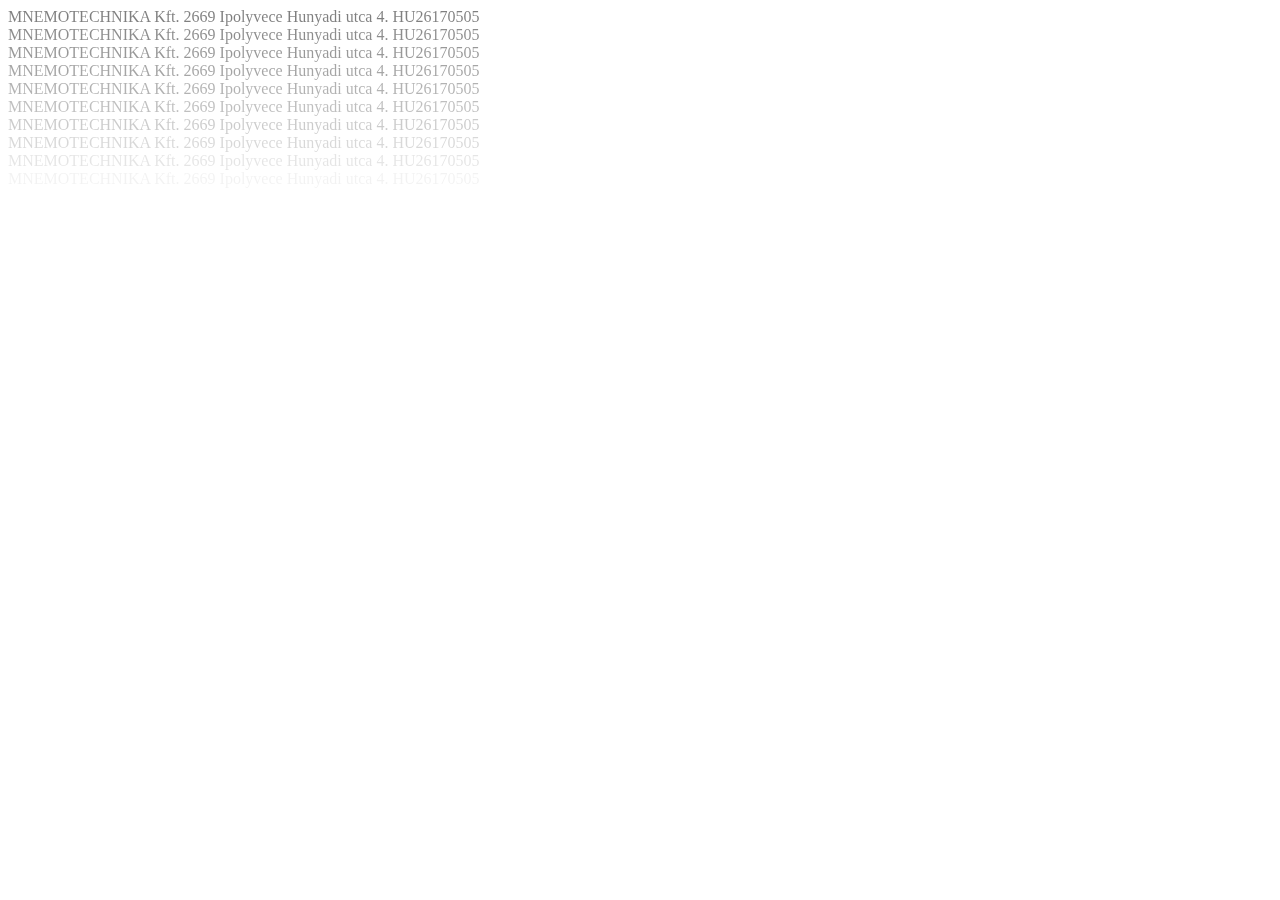
==== index.html @ aa132692 "index" ====
<!DOCTYPE html>
<html>
	<head>
		<title>Mnemotechnika</title>		
		<meta charset="utf-8>
		<meta http-equiv="Content-Type" content="text/html; charset=UTF-8"/>
		
		<link rel="apple-touch-icon" sizes="57x57" href="/icons/icon_57.png">
		<link rel="apple-touch-icon" sizes="60x60" href="/icons/icon_60.png">
		<link rel="apple-touch-icon" sizes="72x72" href="/icons/icon_72.png">
		<link rel="apple-touch-icon" sizes="76x76" href="/icons/icon_76.png">
		<link rel="apple-touch-icon" sizes="114x114" href="/icons/icon_114.png">
		<link rel="apple-touch-icon" sizes="120x120" href="/icons/icon_120.png">
		<link rel="apple-touch-icon" sizes="128x128" href="/icons/icon_128.png">
		<link rel="apple-touch-icon" sizes="144x144" href="/icons/icon_144.png">
		<link rel="apple-touch-icon" sizes="152x152" href="/icons/icon_152.png">
		<link rel="apple-touch-icon" sizes="180x180" href="/icons/icon_180.png">
		<link rel="apple-touch-startup-image" href="/startup.png">
		
		<link rel="icon" type="image/png" sizes="192x192"  href="/icons/icon_192.png">
		<link rel="icon" type="image/png" sizes="32x32" href="/icons/icon_32.png">
		<link rel="icon" type="image/png" sizes="96x96" href="/icons/icon_96.png">
		<link rel="icon" type="image/png" sizes="16x16" href="/icons/icon_16.png">
		<link rel="manifest" href="/manifest.json">
		
		<meta name="msapplication-TileColor" content="#000000">
		<meta name="msapplication-TileImage" content="ico/ms-icon-144x144.png">
		<meta name="msapplication-navbutton-color" content="#000000">


		<meta name="apple-mobile-web-app-capable" content="yes">
		<meta name="apple-mobile-web-app-status-bar-style" content="black">
		<meta name="apple-mobile-web-app-title" content="Mnemotechnika">
		
		<meta name="mobile-web-app-capable" content="yes">
		<meta name="application-name" content="Mnemotechnika">
		<meta name="theme-color" content="#000000">

		<meta name="viewport" content="width=device-width, initial-scale=1.0, user-scalable=no">
	
		<link rel="shortcut icon" href="/icons/favicon.ico?v=<?php echo time(); ?>">
		<link rel='stylesheet' href='/style.css' type='text/css' media='all' />
		<script type='text/javascript' src='jquery.js'></script>
		<script type='text/javascript' src='jquery.tilt.js'></script>
		<script>
			$(document).ready( function() {
				$( '#background>div' ).parallax({
					pan: true
				});
			});
		</script>
	</head>
	<body>
		<div id="background" class="parallax" >
			<div data-friction-x="0.1" data-friction-y="0.1" data-scalar-y="1" data-scalar-x="1">
				<div style="background-image: url(mnemotechnika.png); transform: translateZ(-0px); -ms-transform: translateZ(-0px); -moz-transform: translateZ(-0px); -webkit-transform: translateZ(-0px); opacity: 0.5"><span>MNEMOTECHNIKA Kft. 2669 Ipolyvece Hunyadi utca 4. HU26170505</span></div>
				<div style="background-image: url(mnemotechnika.png); transform: translateZ(-200px); -ms-transform: translateZ(-200px); -moz-transform: translateZ(-200px); -webkit-transform: translateZ(-200px); opacity: 0.45"><span>MNEMOTECHNIKA Kft. 2669 Ipolyvece Hunyadi utca 4. HU26170505</span></div>
				<div style="background-image: url(mnemotechnika.png); transform: translateZ(-400px); -ms-transform: translateZ(-400px); -moz-transform: translateZ(-400px); -webkit-transform: translateZ(-400px); opacity: 0.40"><span>MNEMOTECHNIKA Kft. 2669 Ipolyvece Hunyadi utca 4. HU26170505</span></div>
				<div style="background-image: url(mnemotechnika.png); transform: translateZ(-600px); -ms-transform: translateZ(-600px); -moz-transform: translateZ(-600px); -webkit-transform: translateZ(-600px); opacity: 0.35"><span>MNEMOTECHNIKA Kft. 2669 Ipolyvece Hunyadi utca 4. HU26170505</span></div>
				<div style="background-image: url(mnemotechnika.png); transform: translateZ(-800px); -ms-transform: translateZ(-800px); -moz-transform: translateZ(-800px); -webkit-transform: translateZ(-800px); opacity: 0.30"><span>MNEMOTECHNIKA Kft. 2669 Ipolyvece Hunyadi utca 4. HU26170505</span></div>
				<div style="background-image: url(mnemotechnika.png); transform: translateZ(-1000px); -ms-transform: translateZ(-1000px); -moz-transform: translateZ(-1000px); -webkit-transform: translateZ(-1000px); opacity: 0.25"><span>MNEMOTECHNIKA Kft. 2669 Ipolyvece Hunyadi utca 4. HU26170505</span></div>
				<div style="background-image: url(mnemotechnika.png); transform: translateZ(-1200px); -ms-transform: translateZ(-1200px); -moz-transform: translateZ(-1200px); -webkit-transform: translateZ(-1200px); opacity: 0.20"><span>MNEMOTECHNIKA Kft. 2669 Ipolyvece Hunyadi utca 4. HU26170505</span></div>
				<div style="background-image: url(mnemotechnika.png); transform: translateZ(-1400px); -ms-transform: translateZ(-1400px); -moz-transform: translateZ(-1400px); -webkit-transform: translateZ(-1400px); opacity: 0.15"><span>MNEMOTECHNIKA Kft. 2669 Ipolyvece Hunyadi utca 4. HU26170505</span></div>
				<div style="background-image: url(mnemotechnika.png); transform: translateZ(-1600px); -ms-transform: translateZ(-1600px); -moz-transform: translateZ(-1600px); -webkit-transform: translateZ(-1600px); opacity: 0.10"><span>MNEMOTECHNIKA Kft. 2669 Ipolyvece Hunyadi utca 4. HU26170505</span></div>
				<div style="background-image: url(mnemotechnika.png); transform: translateZ(-1800px); -ms-transform: translateZ(-1900px); -moz-transform: translateZ(-1800px); -webkit-transform: translateZ(-1800px); opacity: 0.05"><span>MNEMOTECHNIKA Kft. 2669 Ipolyvece Hunyadi utca 4. HU26170505</span></div>
			</div>
		</div>
	</body>
</html>
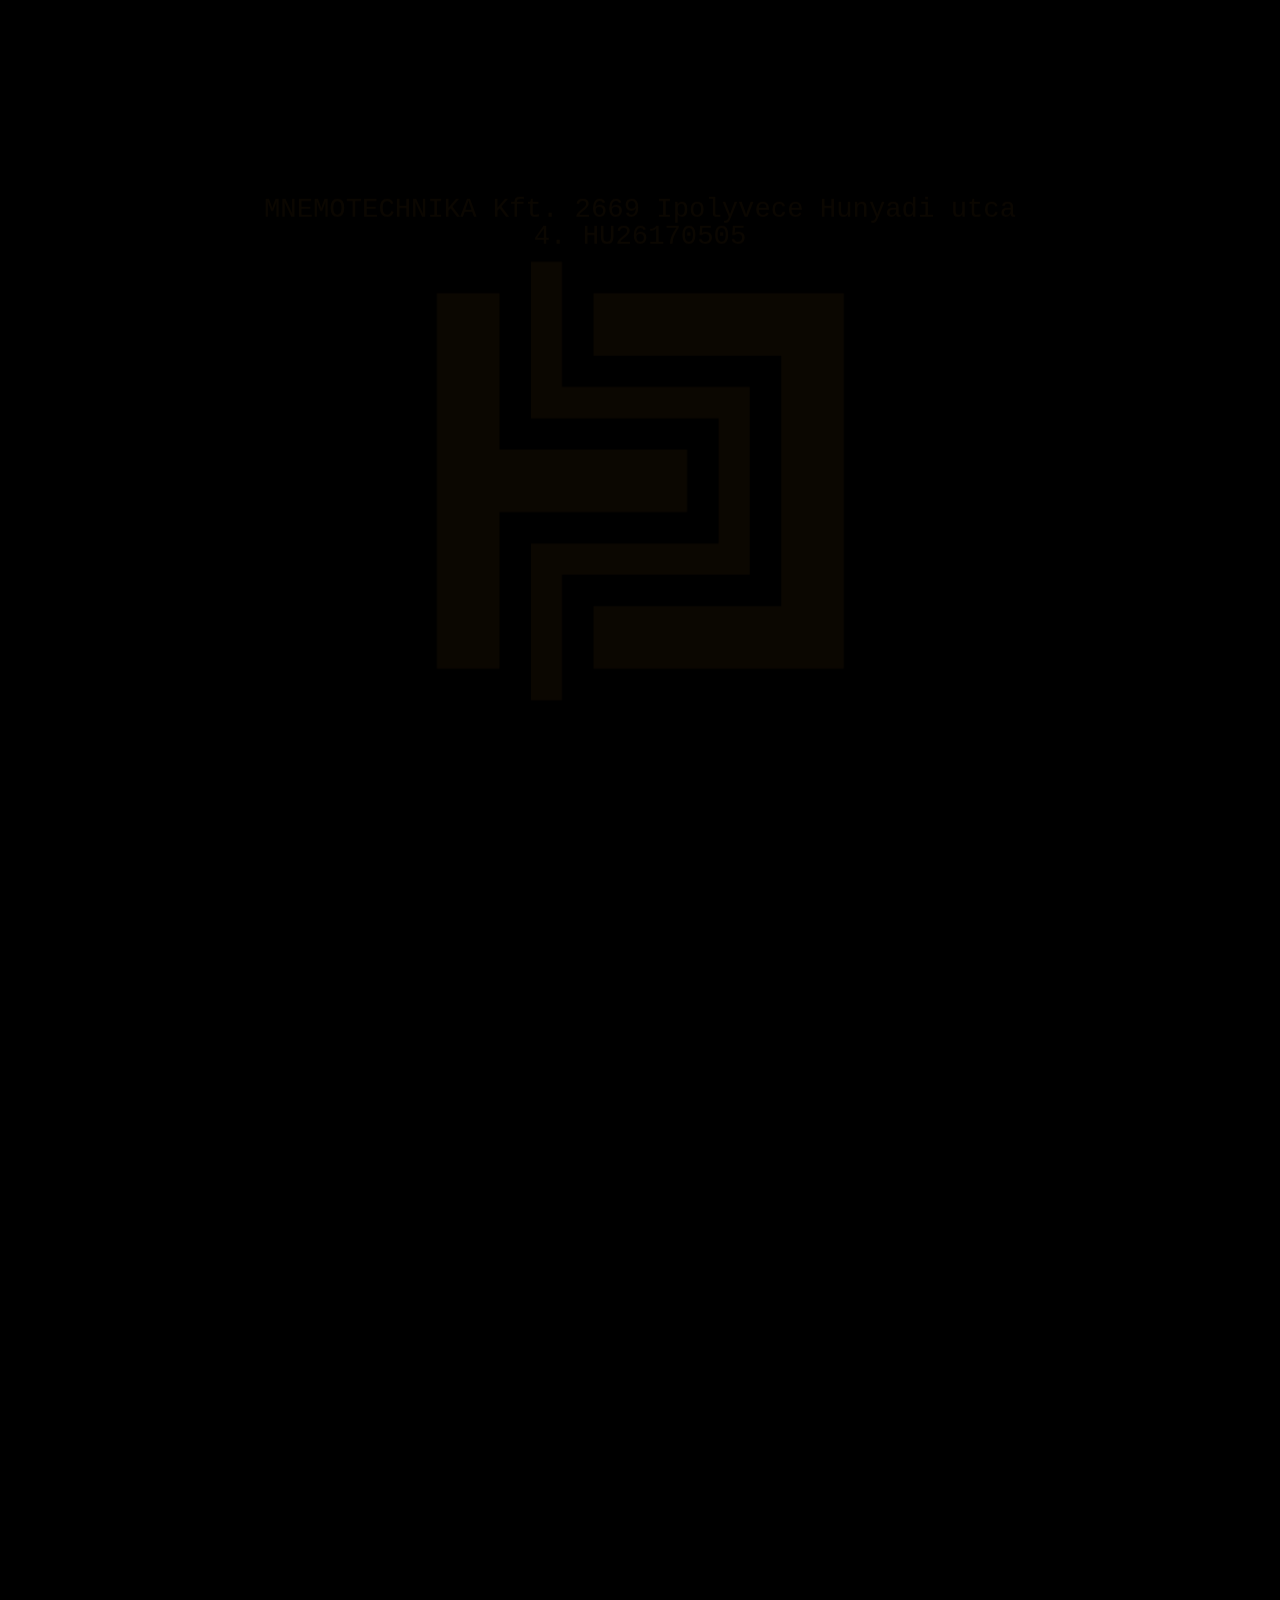
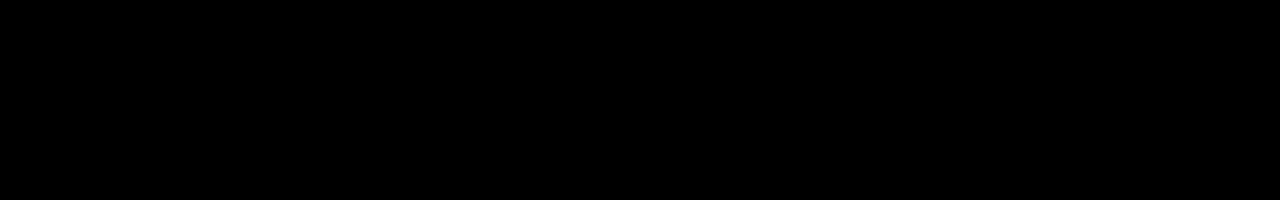
==== commit 47e44403: "update" ====
--- a/index.html
+++ b/index.html
@@ -54,16 +54,7 @@
 	<body>
 		<div id="background" class="parallax" >
 			<div data-friction-x="0.1" data-friction-y="0.1" data-scalar-y="1" data-scalar-x="1">
-				<div style="background-image: url(mnemotechnika.png); transform: translateZ(-0px); -ms-transform: translateZ(-0px); -moz-transform: translateZ(-0px); -webkit-transform: translateZ(-0px); opacity: 0.5"><span>MNEMOTECHNIKA Kft. 2669 Ipolyvece Hunyadi utca 4. HU26170505</span></div>
-				<div style="background-image: url(mnemotechnika.png); transform: translateZ(-200px); -ms-transform: translateZ(-200px); -moz-transform: translateZ(-200px); -webkit-transform: translateZ(-200px); opacity: 0.45"><span>MNEMOTECHNIKA Kft. 2669 Ipolyvece Hunyadi utca 4. HU26170505</span></div>
-				<div style="background-image: url(mnemotechnika.png); transform: translateZ(-400px); -ms-transform: translateZ(-400px); -moz-transform: translateZ(-400px); -webkit-transform: translateZ(-400px); opacity: 0.40"><span>MNEMOTECHNIKA Kft. 2669 Ipolyvece Hunyadi utca 4. HU26170505</span></div>
-				<div style="background-image: url(mnemotechnika.png); transform: translateZ(-600px); -ms-transform: translateZ(-600px); -moz-transform: translateZ(-600px); -webkit-transform: translateZ(-600px); opacity: 0.35"><span>MNEMOTECHNIKA Kft. 2669 Ipolyvece Hunyadi utca 4. HU26170505</span></div>
-				<div style="background-image: url(mnemotechnika.png); transform: translateZ(-800px); -ms-transform: translateZ(-800px); -moz-transform: translateZ(-800px); -webkit-transform: translateZ(-800px); opacity: 0.30"><span>MNEMOTECHNIKA Kft. 2669 Ipolyvece Hunyadi utca 4. HU26170505</span></div>
-				<div style="background-image: url(mnemotechnika.png); transform: translateZ(-1000px); -ms-transform: translateZ(-1000px); -moz-transform: translateZ(-1000px); -webkit-transform: translateZ(-1000px); opacity: 0.25"><span>MNEMOTECHNIKA Kft. 2669 Ipolyvece Hunyadi utca 4. HU26170505</span></div>
-				<div style="background-image: url(mnemotechnika.png); transform: translateZ(-1200px); -ms-transform: translateZ(-1200px); -moz-transform: translateZ(-1200px); -webkit-transform: translateZ(-1200px); opacity: 0.20"><span>MNEMOTECHNIKA Kft. 2669 Ipolyvece Hunyadi utca 4. HU26170505</span></div>
-				<div style="background-image: url(mnemotechnika.png); transform: translateZ(-1400px); -ms-transform: translateZ(-1400px); -moz-transform: translateZ(-1400px); -webkit-transform: translateZ(-1400px); opacity: 0.15"><span>MNEMOTECHNIKA Kft. 2669 Ipolyvece Hunyadi utca 4. HU26170505</span></div>
-				<div style="background-image: url(mnemotechnika.png); transform: translateZ(-1600px); -ms-transform: translateZ(-1600px); -moz-transform: translateZ(-1600px); -webkit-transform: translateZ(-1600px); opacity: 0.10"><span>MNEMOTECHNIKA Kft. 2669 Ipolyvece Hunyadi utca 4. HU26170505</span></div>
-				<div style="background-image: url(mnemotechnika.png); transform: translateZ(-1800px); -ms-transform: translateZ(-1900px); -moz-transform: translateZ(-1800px); -webkit-transform: translateZ(-1800px); opacity: 0.05"><span>MNEMOTECHNIKA Kft. 2669 Ipolyvece Hunyadi utca 4. HU26170505</span></div>
+<div style="background-image: url(mnemotechnika.png); transform: translateZ(-1800px); -ms-transform: translateZ(-1900px); -moz-transform: translateZ(-1800px); -webkit-transform: translateZ(-1800px); opacity: 0.05"><span>MNEMOTECHNIKA Kft. 2669 Ipolyvece Hunyadi utca 4. HU26170505</span></div>
 			</div>
 		</div>
 	</body>
--- a/style.css
+++ b/style.css
@@ -0,0 +1,83 @@
+* {
+	margin: 0;
+	padding: 0;
+	border: 0;
+	font-size: 100%;
+	font: inherit;
+	vertical-align: baseline;
+	list-style-type: none;
+	outline: none;
+	text-decoration: inherit;
+	border-collapse: collapse;
+	text-align: inherit;
+}
+body, html {
+	width: 100%;
+	height: 100%;
+	font-family: monospace;
+	font-style: normal;
+	font-weight: 400;
+	font-size: calc( 2vh + 2vw );
+	color: rgb( 233, 144, 34 );
+	background: black;
+	line-height: calc( 2vh + 2vw );
+	text-align: center;
+}
+body {
+}
+a {
+	color: rgb( 233, 144, 34 ); 
+}
+a:hover, input:hover, .active  {
+	
+}
+
+.parallax {
+	position: fixed;
+	top: 0;
+	left: 0;
+	overflow: hidden;
+	width: 100%;
+	height: 100%;
+
+	-webkit-perspective: 3000px;
+	-moz-perspective: 3000px;
+	-ms-perspective: 3000;
+	-o-perspective: 3000;
+	perspective: 3000px;	
+}
+#background div {
+	position: absolute;
+	left:0; 
+	top:0;
+	height: 100%;
+	width: 100%;
+				
+	-webkit-transform-style: preserve-3d;
+	-moz-transform-style: preserve-3d;
+	-ms-transform-style: preserve-3d;
+	-o-transform-style: preserve-3d;
+	transform-style: preserve-3d;
+	
+	background-repeat: no-repeat;
+	background-position: center bottom;
+	text-align: center;
+	
+}
+#background span {
+	position: absolute;
+    display: block;
+    left: 0;
+    top: calc( 2vh + 2vw );
+}
+@media screen and (orientation:portrait) {
+	#background div {
+		background-size: 89% auto;
+	}
+}
+
+@media screen and (orientation:landscape) {
+	#background div {
+		background-size: auto 89%;
+	}
+}
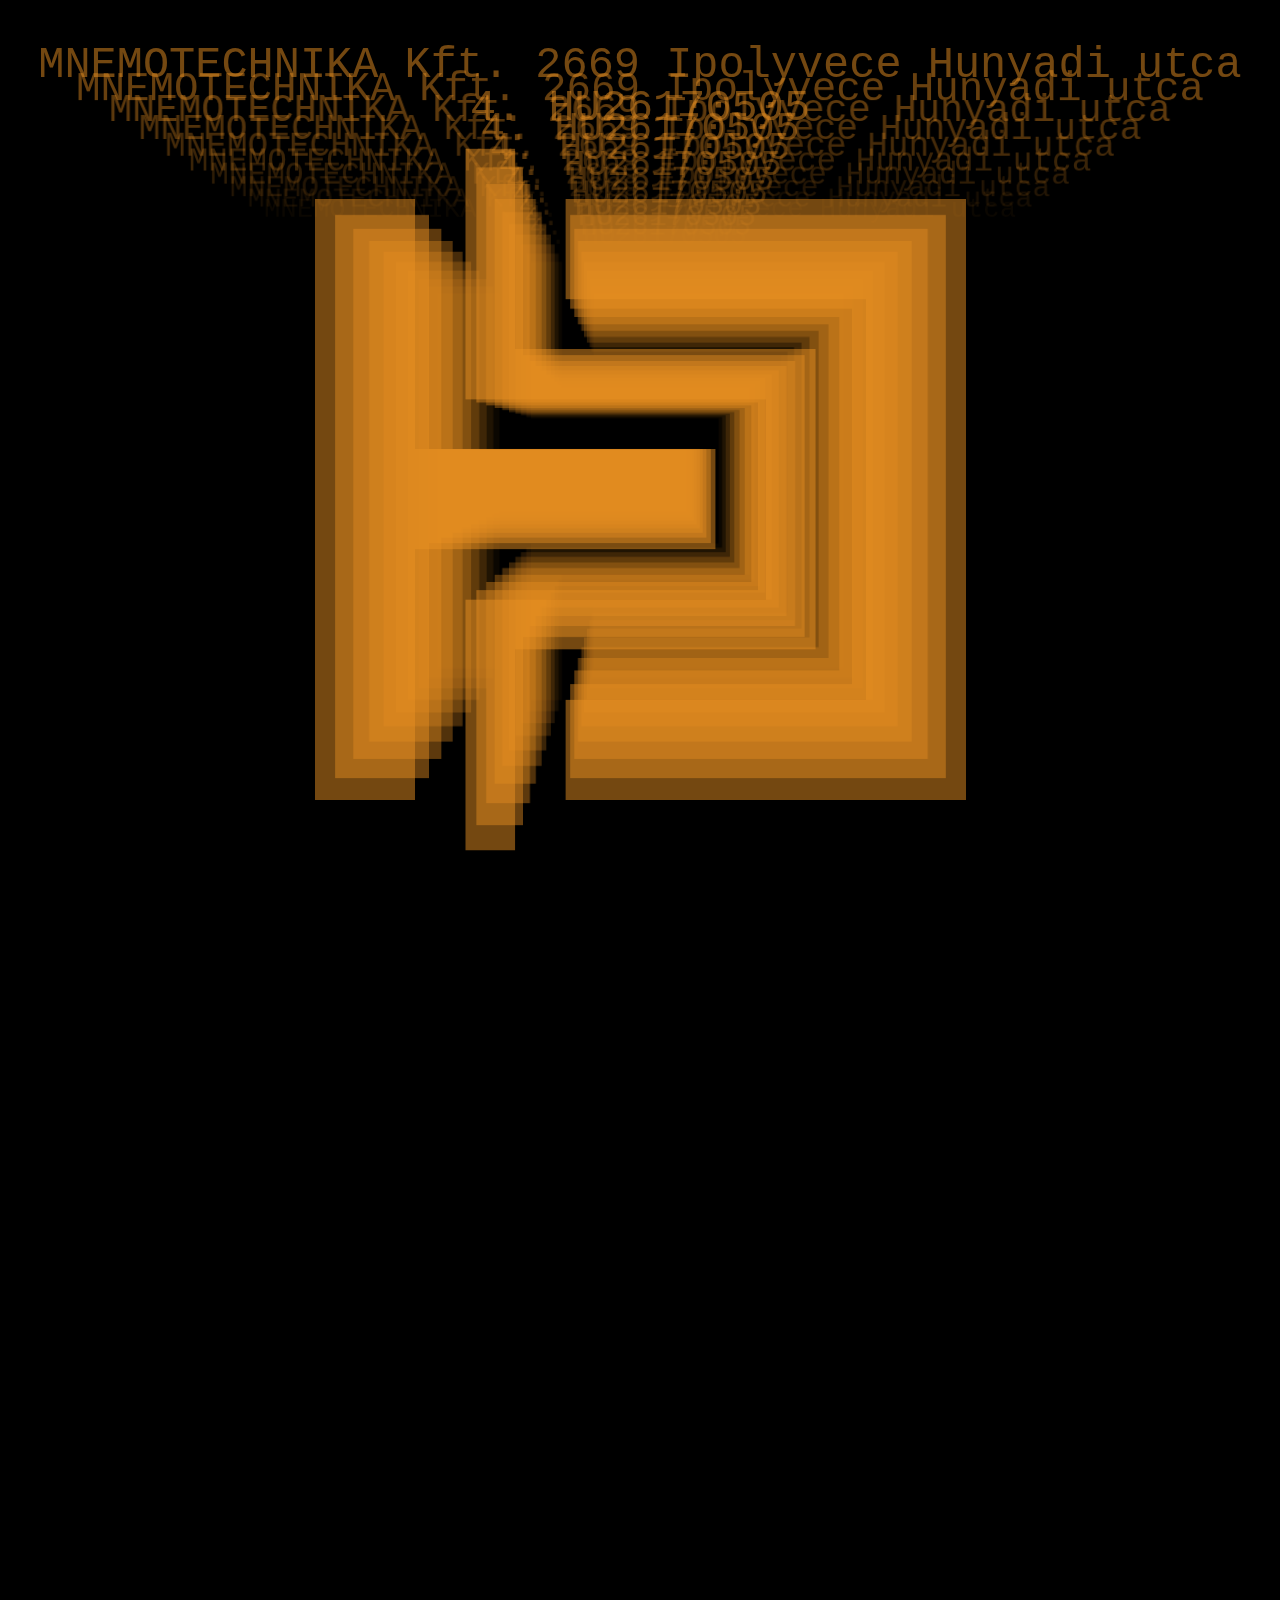
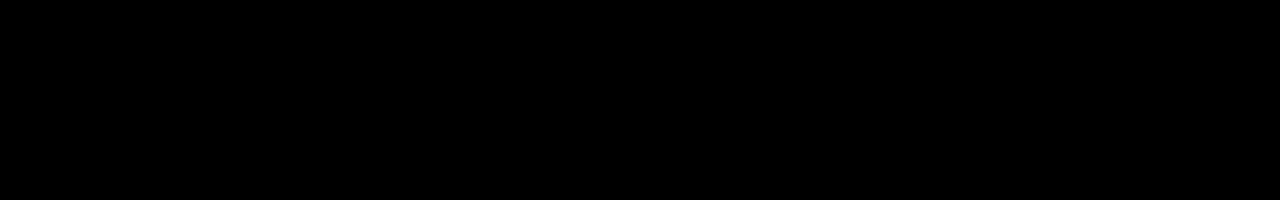
==== commit 8a5e85a6: "update" ====
--- a/index.html
+++ b/index.html
@@ -54,7 +54,16 @@
 	<body>
 		<div id="background" class="parallax" >
 			<div data-friction-x="0.1" data-friction-y="0.1" data-scalar-y="1" data-scalar-x="1">
-<div style="background-image: url(mnemotechnika.png); transform: translateZ(-1800px); -ms-transform: translateZ(-1900px); -moz-transform: translateZ(-1800px); -webkit-transform: translateZ(-1800px); opacity: 0.05"><span>MNEMOTECHNIKA Kft. 2669 Ipolyvece Hunyadi utca 4. HU26170505</span></div>
+				<div style="background-image: url(mnemotechnika.png); transform: translateZ(-0px); -ms-transform: translateZ(-0px); -moz-transform: translateZ(-0px); -webkit-transform: translateZ(-0px); opacity: 0.5"><span>MNEMOTECHNIKA Kft. 2669 Ipolyvece Hunyadi utca 4. HU26170505</span></div>
+				<div style="background-image: url(mnemotechnika.png); transform: translateZ(-200px); -ms-transform: translateZ(-200px); -moz-transform: translateZ(-200px); -webkit-transform: translateZ(-200px); opacity: 0.45"><span>MNEMOTECHNIKA Kft. 2669 Ipolyvece Hunyadi utca 4. HU26170505</span></div>
+				<div style="background-image: url(mnemotechnika.png); transform: translateZ(-400px); -ms-transform: translateZ(-400px); -moz-transform: translateZ(-400px); -webkit-transform: translateZ(-400px); opacity: 0.40"><span>MNEMOTECHNIKA Kft. 2669 Ipolyvece Hunyadi utca 4. HU26170505</span></div>
+				<div style="background-image: url(mnemotechnika.png); transform: translateZ(-600px); -ms-transform: translateZ(-600px); -moz-transform: translateZ(-600px); -webkit-transform: translateZ(-600px); opacity: 0.35"><span>MNEMOTECHNIKA Kft. 2669 Ipolyvece Hunyadi utca 4. HU26170505</span></div>
+				<div style="background-image: url(mnemotechnika.png); transform: translateZ(-800px); -ms-transform: translateZ(-800px); -moz-transform: translateZ(-800px); -webkit-transform: translateZ(-800px); opacity: 0.30"><span>MNEMOTECHNIKA Kft. 2669 Ipolyvece Hunyadi utca 4. HU26170505</span></div>
+				<div style="background-image: url(mnemotechnika.png); transform: translateZ(-1000px); -ms-transform: translateZ(-1000px); -moz-transform: translateZ(-1000px); -webkit-transform: translateZ(-1000px); opacity: 0.25"><span>MNEMOTECHNIKA Kft. 2669 Ipolyvece Hunyadi utca 4. HU26170505</span></div>
+				<div style="background-image: url(mnemotechnika.png); transform: translateZ(-1200px); -ms-transform: translateZ(-1200px); -moz-transform: translateZ(-1200px); -webkit-transform: translateZ(-1200px); opacity: 0.20"><span>MNEMOTECHNIKA Kft. 2669 Ipolyvece Hunyadi utca 4. HU26170505</span></div>
+				<div style="background-image: url(mnemotechnika.png); transform: translateZ(-1400px); -ms-transform: translateZ(-1400px); -moz-transform: translateZ(-1400px); -webkit-transform: translateZ(-1400px); opacity: 0.15"><span>MNEMOTECHNIKA Kft. 2669 Ipolyvece Hunyadi utca 4. HU26170505</span></div>
+				<div style="background-image: url(mnemotechnika.png); transform: translateZ(-1600px); -ms-transform: translateZ(-1600px); -moz-transform: translateZ(-1600px); -webkit-transform: translateZ(-1600px); opacity: 0.10"><span>MNEMOTECHNIKA Kft. 2669 Ipolyvece Hunyadi utca 4. HU26170505</span></div>
+				<div style="background-image: url(mnemotechnika.png); transform: translateZ(-1800px); -ms-transform: translateZ(-1900px); -moz-transform: translateZ(-1800px); -webkit-transform: translateZ(-1800px); opacity: 0.05"><span>MNEMOTECHNIKA Kft. 2669 Ipolyvece Hunyadi utca 4. HU26170505</span></div>
 			</div>
 		</div>
 	</body>
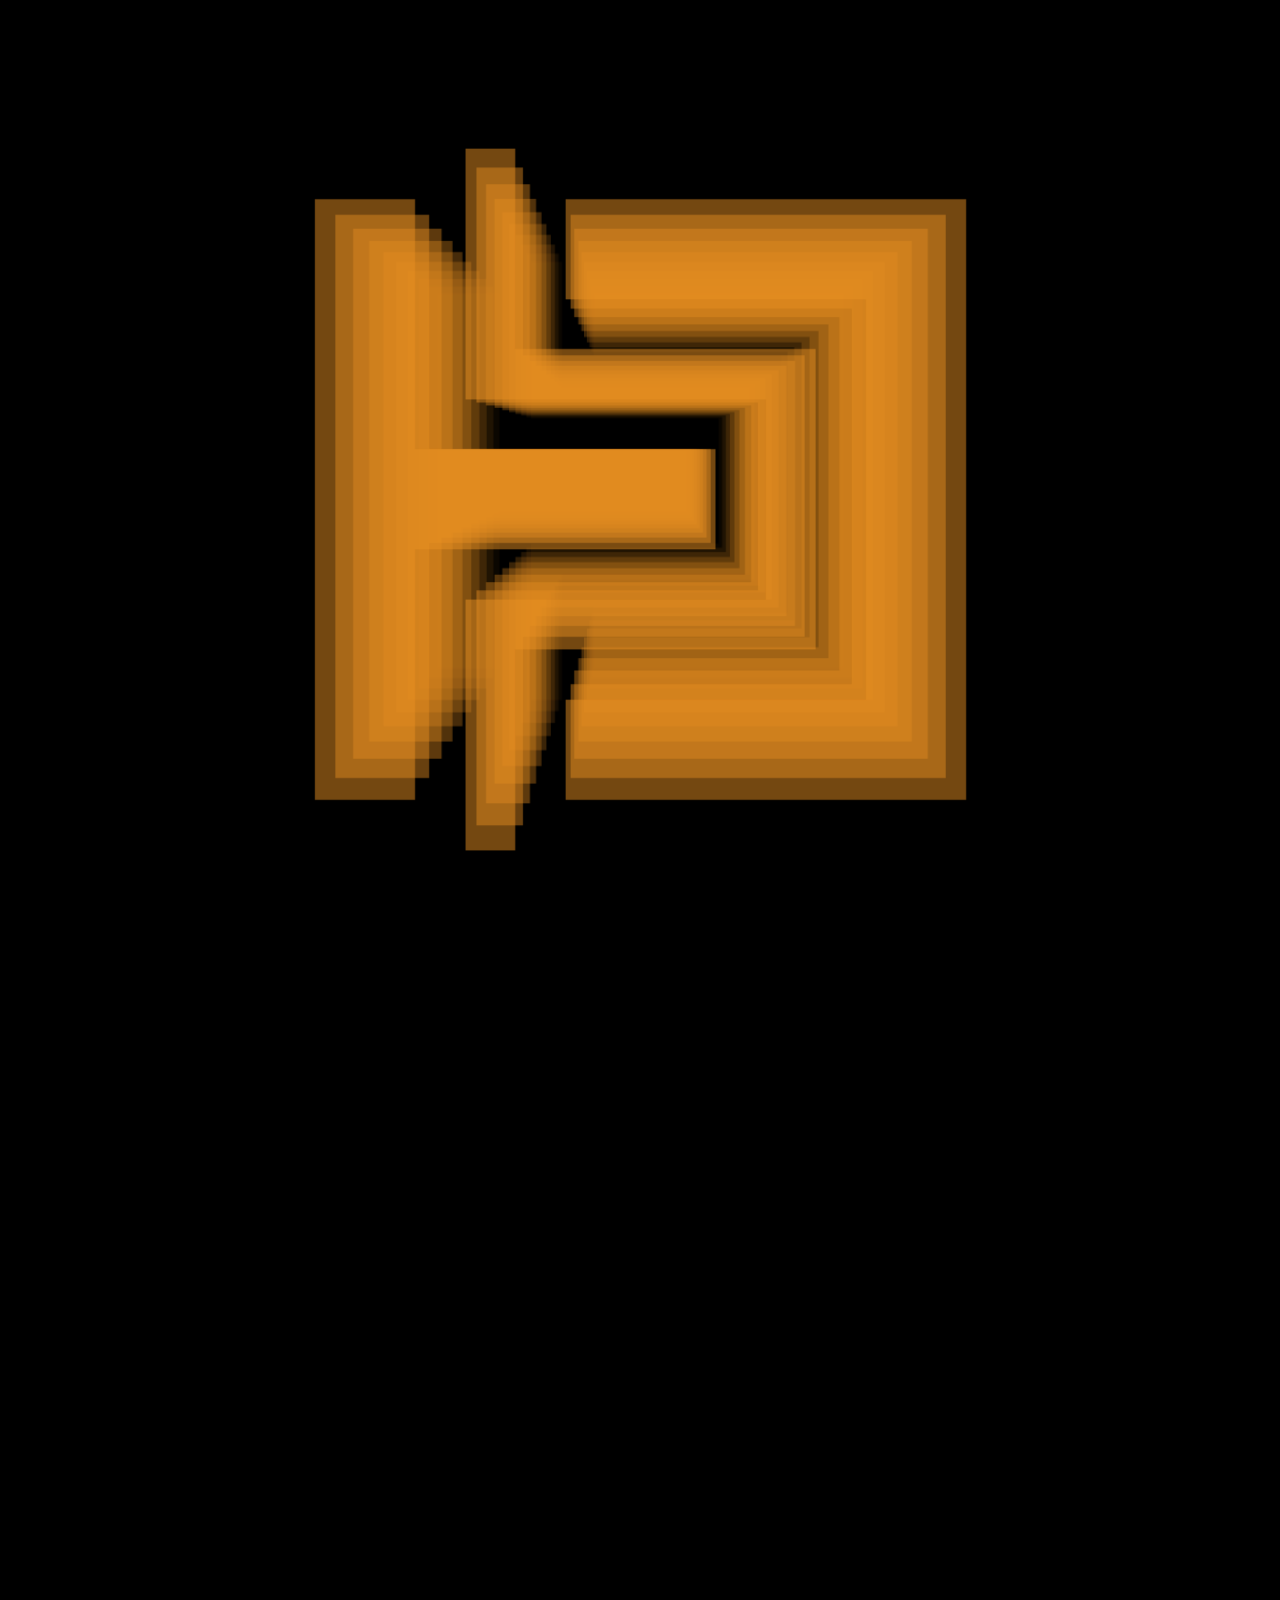
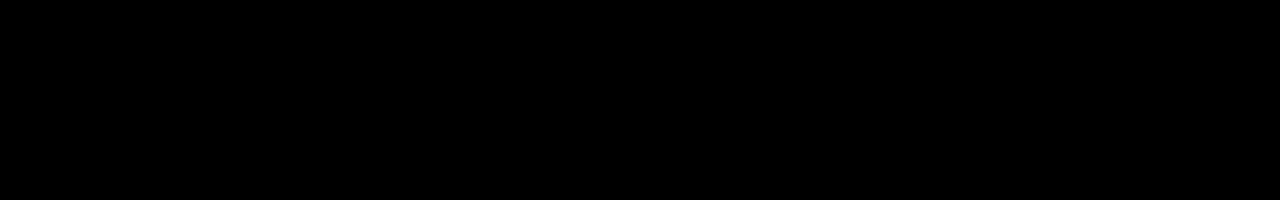
==== commit 3e4043bf: "update" ====
--- a/index.html
+++ b/index.html
@@ -54,16 +54,16 @@
 	<body>
 		<div id="background" class="parallax" >
 			<div data-friction-x="0.1" data-friction-y="0.1" data-scalar-y="1" data-scalar-x="1">
-				<div style="background-image: url(mnemotechnika.png); transform: translateZ(-0px); -ms-transform: translateZ(-0px); -moz-transform: translateZ(-0px); -webkit-transform: translateZ(-0px); opacity: 0.5"><span>MNEMOTECHNIKA Kft. 2669 Ipolyvece Hunyadi utca 4. HU26170505</span></div>
-				<div style="background-image: url(mnemotechnika.png); transform: translateZ(-200px); -ms-transform: translateZ(-200px); -moz-transform: translateZ(-200px); -webkit-transform: translateZ(-200px); opacity: 0.45"><span>MNEMOTECHNIKA Kft. 2669 Ipolyvece Hunyadi utca 4. HU26170505</span></div>
-				<div style="background-image: url(mnemotechnika.png); transform: translateZ(-400px); -ms-transform: translateZ(-400px); -moz-transform: translateZ(-400px); -webkit-transform: translateZ(-400px); opacity: 0.40"><span>MNEMOTECHNIKA Kft. 2669 Ipolyvece Hunyadi utca 4. HU26170505</span></div>
-				<div style="background-image: url(mnemotechnika.png); transform: translateZ(-600px); -ms-transform: translateZ(-600px); -moz-transform: translateZ(-600px); -webkit-transform: translateZ(-600px); opacity: 0.35"><span>MNEMOTECHNIKA Kft. 2669 Ipolyvece Hunyadi utca 4. HU26170505</span></div>
-				<div style="background-image: url(mnemotechnika.png); transform: translateZ(-800px); -ms-transform: translateZ(-800px); -moz-transform: translateZ(-800px); -webkit-transform: translateZ(-800px); opacity: 0.30"><span>MNEMOTECHNIKA Kft. 2669 Ipolyvece Hunyadi utca 4. HU26170505</span></div>
-				<div style="background-image: url(mnemotechnika.png); transform: translateZ(-1000px); -ms-transform: translateZ(-1000px); -moz-transform: translateZ(-1000px); -webkit-transform: translateZ(-1000px); opacity: 0.25"><span>MNEMOTECHNIKA Kft. 2669 Ipolyvece Hunyadi utca 4. HU26170505</span></div>
-				<div style="background-image: url(mnemotechnika.png); transform: translateZ(-1200px); -ms-transform: translateZ(-1200px); -moz-transform: translateZ(-1200px); -webkit-transform: translateZ(-1200px); opacity: 0.20"><span>MNEMOTECHNIKA Kft. 2669 Ipolyvece Hunyadi utca 4. HU26170505</span></div>
-				<div style="background-image: url(mnemotechnika.png); transform: translateZ(-1400px); -ms-transform: translateZ(-1400px); -moz-transform: translateZ(-1400px); -webkit-transform: translateZ(-1400px); opacity: 0.15"><span>MNEMOTECHNIKA Kft. 2669 Ipolyvece Hunyadi utca 4. HU26170505</span></div>
-				<div style="background-image: url(mnemotechnika.png); transform: translateZ(-1600px); -ms-transform: translateZ(-1600px); -moz-transform: translateZ(-1600px); -webkit-transform: translateZ(-1600px); opacity: 0.10"><span>MNEMOTECHNIKA Kft. 2669 Ipolyvece Hunyadi utca 4. HU26170505</span></div>
-				<div style="background-image: url(mnemotechnika.png); transform: translateZ(-1800px); -ms-transform: translateZ(-1900px); -moz-transform: translateZ(-1800px); -webkit-transform: translateZ(-1800px); opacity: 0.05"><span>MNEMOTECHNIKA Kft. 2669 Ipolyvece Hunyadi utca 4. HU26170505</span></div>
+				<div style="background-image: url(mnemotechnika.png); transform: translateZ(-0px); -ms-transform: translateZ(-0px); -moz-transform: translateZ(-0px); -webkit-transform: translateZ(-0px); opacity: 0.5"></div>
+				<div style="background-image: url(mnemotechnika.png); transform: translateZ(-200px); -ms-transform: translateZ(-200px); -moz-transform: translateZ(-200px); -webkit-transform: translateZ(-200px); opacity: 0.45"></div>
+				<div style="background-image: url(mnemotechnika.png); transform: translateZ(-400px); -ms-transform: translateZ(-400px); -moz-transform: translateZ(-400px); -webkit-transform: translateZ(-400px); opacity: 0.40"></div>
+				<div style="background-image: url(mnemotechnika.png); transform: translateZ(-600px); -ms-transform: translateZ(-600px); -moz-transform: translateZ(-600px); -webkit-transform: translateZ(-600px); opacity: 0.35"></div>
+				<div style="background-image: url(mnemotechnika.png); transform: translateZ(-800px); -ms-transform: translateZ(-800px); -moz-transform: translateZ(-800px); -webkit-transform: translateZ(-800px); opacity: 0.30"></div>
+				<div style="background-image: url(mnemotechnika.png); transform: translateZ(-1000px); -ms-transform: translateZ(-1000px); -moz-transform: translateZ(-1000px); -webkit-transform: translateZ(-1000px); opacity: 0.25"></div>
+				<div style="background-image: url(mnemotechnika.png); transform: translateZ(-1200px); -ms-transform: translateZ(-1200px); -moz-transform: translateZ(-1200px); -webkit-transform: translateZ(-1200px); opacity: 0.20"></div>
+				<div style="background-image: url(mnemotechnika.png); transform: translateZ(-1400px); -ms-transform: translateZ(-1400px); -moz-transform: translateZ(-1400px); -webkit-transform: translateZ(-1400px); opacity: 0.15"></div>
+				<div style="background-image: url(mnemotechnika.png); transform: translateZ(-1600px); -ms-transform: translateZ(-1600px); -moz-transform: translateZ(-1600px); -webkit-transform: translateZ(-1600px); opacity: 0.10"></div>
+				<div style="background-image: url(mnemotechnika.png); transform: translateZ(-1800px); -ms-transform: translateZ(-1900px); -moz-transform: translateZ(-1800px); -webkit-transform: translateZ(-1800px); opacity: 0.05"></div>
 			</div>
 		</div>
 	</body>
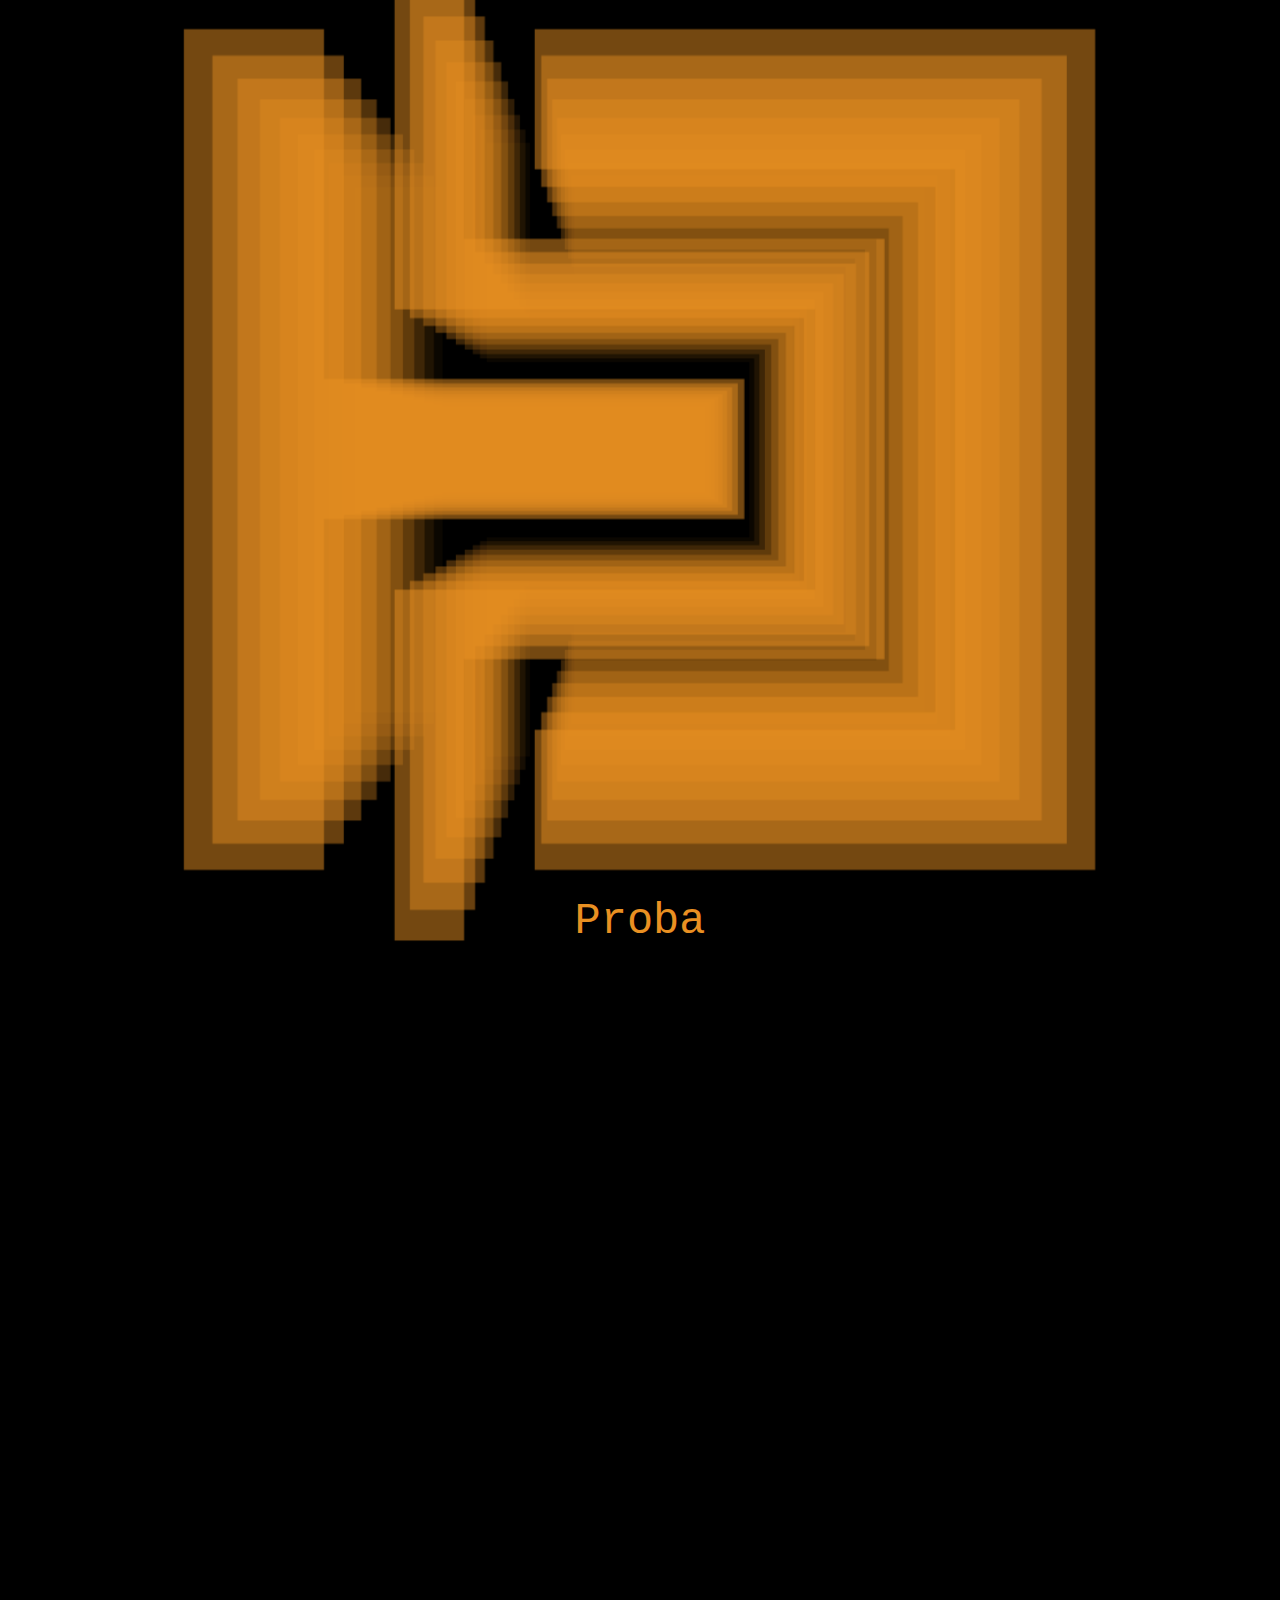
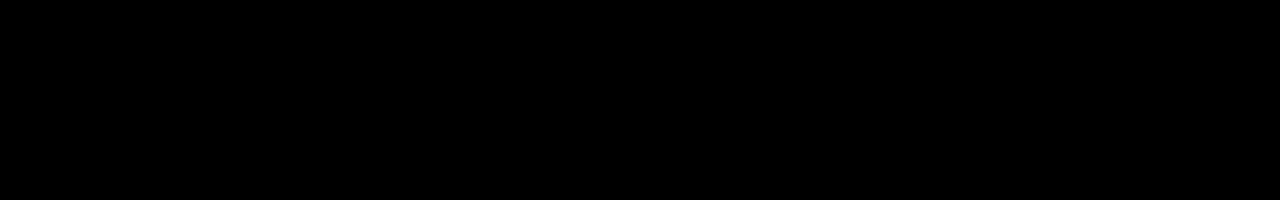
==== commit 38df5183: "update" ====
--- a/index.html
+++ b/index.html
@@ -66,5 +66,6 @@
 				<div style="background-image: url(mnemotechnika.png); transform: translateZ(-1800px); -ms-transform: translateZ(-1900px); -moz-transform: translateZ(-1800px); -webkit-transform: translateZ(-1800px); opacity: 0.05"></div>
 			</div>
 		</div>
+		Proba
 	</body>
 </html>--- a/style.css
+++ b/style.css
@@ -34,11 +34,12 @@
 
 .parallax {
 	position: fixed;
-	top: 0;
-	left: 0;
+
 	overflow: hidden;
-	width: 100%;
-	height: 100%;
+	left: -20%; 
+	top: -20%;
+	height: 140%;
+	width: 140%;
 
 	-webkit-perspective: 3000px;
 	-moz-perspective: 3000px;
@@ -48,11 +49,11 @@
 }
 #background div {
 	position: absolute;
-	left:0; 
-	top:0;
+	top: 0;
+	left: 0;
 	height: 100%;
 	width: 100%;
-				
+
 	-webkit-transform-style: preserve-3d;
 	-moz-transform-style: preserve-3d;
 	-ms-transform-style: preserve-3d;
@@ -60,7 +61,7 @@
 	transform-style: preserve-3d;
 	
 	background-repeat: no-repeat;
-	background-position: center bottom;
+	background-position: center;
 	text-align: center;
 	
 }
